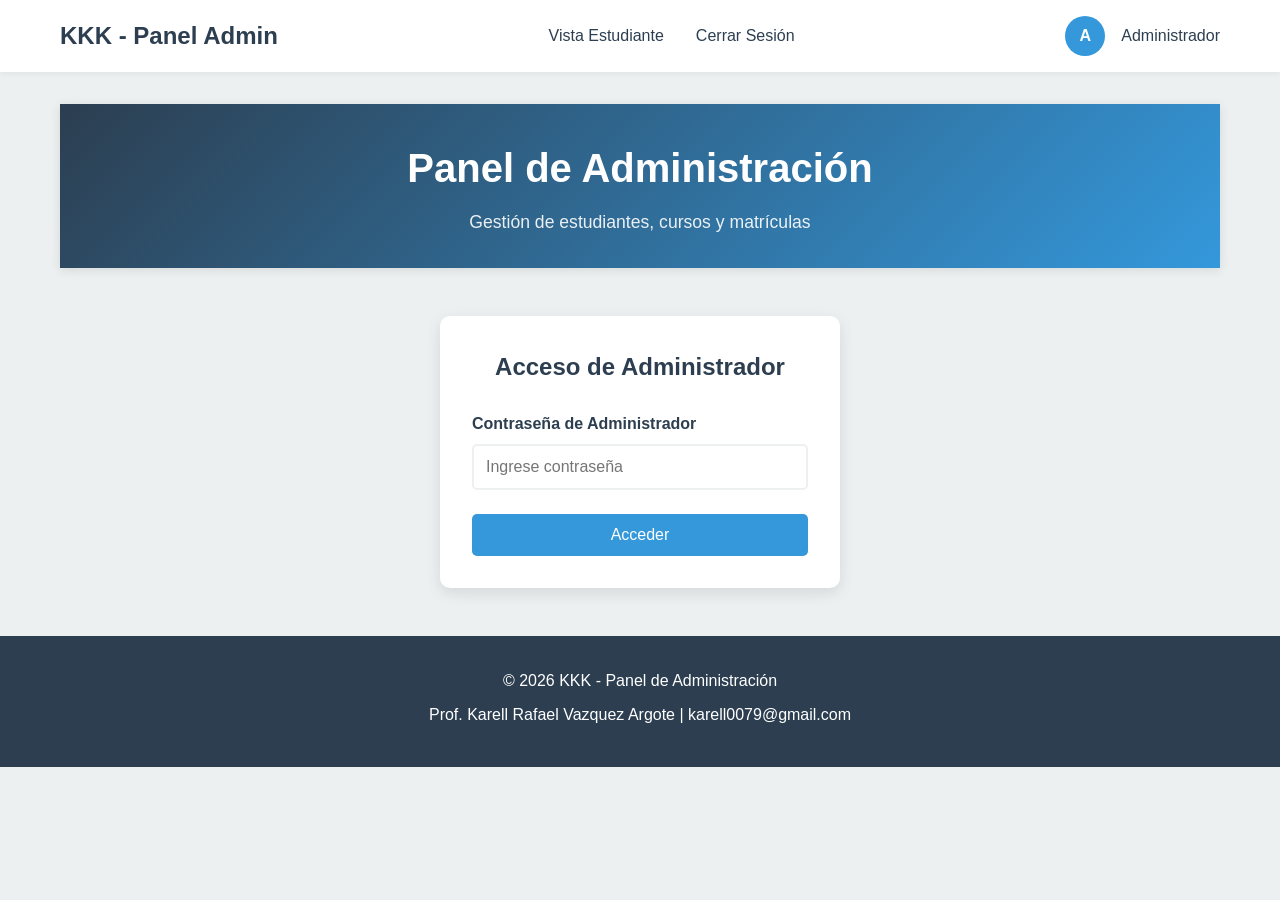
==== admin.html @ 74826947 "Publicación completa: Sistema APS con integración Google Sheets - Cursos, Dashboard, Admin y Servici" ====
<!DOCTYPE html>
<html lang="es">
<head>
    <meta charset="UTF-8">
    <meta name="viewport" content="width=device-width, initial-scale=1.0">
    <title>Panel de Administración - KKK</title>
    <link rel="stylesheet" href="../assets/css/styles.css">
</head>
<body>
    <!-- Navigation -->
    <nav class="navbar">
        <div class="container navbar-content">
            <div class="logo">
                <h2>KKK - Panel Admin</h2>
            </div>
            <ul class="nav-links">
                <li><a href="../dashboard.html">Vista Estudiante</a></li>
                <li><a href="#" id="logout-btn">Cerrar Sesión</a></li>
            </ul>
            <div class="user-info">
                <div class="user-avatar">A</div>
                <span>Administrador</span>
            </div>
        </div>
    </nav>

    <main class="container">
        <header>
            <h1>Panel de Administración</h1>
            <p>Gestión de estudiantes, cursos y matrículas</p>
        </header>

        <!-- Admin Authentication -->
        <div id="admin-login" class="login-container">
            <h2>Acceso de Administrador</h2>
            <div id="alert-admin-login" class="alert"></div>
            <form id="admin-login-form">
                <div class="form-group">
                    <label for="admin-password">Contraseña de Administrador</label>
                    <input type="password" id="admin-password" required placeholder="Ingrese contraseña">
                </div>
                <button type="submit" class="btn btn-full">Acceder</button>
            </form>
        </div>

        <!-- Admin Dashboard (hidden by default) -->
        <div id="admin-dashboard" style="display: none;">
            <!-- Statistics Cards -->
            <div class="dashboard-grid" style="grid-template-columns: repeat(auto-fit, minmax(200px, 1fr)); margin-bottom: 2rem;">
                <div class="service-card" style="text-align: center; border-left: 4px solid #3498db;">
                    <span style="font-size: 2rem;">👥</span>
                    <h3 id="total-students">0</h3>
                    <p>Total Estudiantes</p>
                </div>
                <div class="service-card" style="text-align: center; border-left: 4px solid #27ae60;">
                    <span style="font-size: 2rem;">📚</span>
                    <h3 id="total-courses">8</h3>
                    <p>Cursos Disponibles</p>
                </div>
                <div class="service-card" style="text-align: center; border-left: 4px solid #f39c12;">
                    <span style="font-size: 2rem;">✅</span>
                    <h3 id="total-enrollments">0</h3>
                    <p>Matrículas Activas</p>
                </div>
                <div class="service-card" style="text-align: center; border-left: 4px solid #e74c3c;">
                    <span style="font-size: 2rem;">📊</span>
                    <h3 id="avg-progress">0%</h3>
                    <p>Progreso Promedio</p>
                </div>
            </div>

            <!-- Student Management -->
            <div class="admin-panel">
                <h2>Gestión de Estudiantes y Matrículas</h2>
                
                <!-- Add New Student -->
                <div style="margin-bottom: 2rem; padding: 1.5rem; background: #ecf0f1; border-radius: 10px;">
                    <h3 style="margin-bottom: 1rem;">Agregar Nuevo Estudiante</h3>
                    <form id="add-student-form" style="display: grid; grid-template-columns: repeat(auto-fit, minmax(200px, 1fr)); gap: 1rem;">
                        <div class="form-group">
                            <label for="new-student-name">Nombre Completo</label>
                            <input type="text" id="new-student-name" required placeholder="Nombre del estudiante">
                        </div>
                        <div class="form-group">
                            <label for="new-student-email">Correo Electrónico</label>
                            <input type="email" id="new-student-email" required placeholder="email@ejemplo.com">
                        </div>
                        <div class="form-group">
                            <label for="new-student-code">Código de Estudiante</label>
                            <input type="text" id="new-student-code" required placeholder="Ej: EST-001">
                        </div>
                        <div class="form-group" style="display: flex; align-items: flex-end;">
                            <button type="submit" class="btn" style="width: 100%;">Agregar Estudiante</button>
                        </div>
                    </form>
                </div>

                <!-- Students Table -->
                <div style="overflow-x: auto;">
                    <table class="student-table">
                        <thead>
                            <tr>
                                <th>Código</th>
                                <th>Nombre</th>
                                <th>Email</th>
                                <th>Estado</th>
                                <th>Cursos Matriculados</th>
                                <th>Acciones</th>
                            </tr>
                        </thead>
                        <tbody id="students-table-body">
                            <!-- Data will be loaded dynamically -->
                        </tbody>
                    </table>
                </div>
            </div>

            <!-- Course Enrollment Management -->
            <div class="admin-panel">
                <h2>Gestión de Matrículas por Curso</h2>
                
                <div style="margin-bottom: 1rem;">
                    <label for="course-filter"><strong>Filtrar por curso:</strong></label>
                    <select id="course-filter" style="padding: 0.5rem; margin-left: 0.5rem; border-radius: 5px; border: 1px solid #ccc;">
                        <option value="all">Todos los cursos</option>
                        <option value="APS-101">APS-101 - Estadística Descriptiva</option>
                        <option value="EPS-201">EPS-201 - Estadística en Salud</option>
                        <option value="MET-301">MET-301 - Metodología de la Investigación</option>
                        <option value="EPI-401">EPI-401 - Epidemiología</option>
                        <option value="SIS-501">SIS-501 - Sistemas de Salud</option>
                        <option value="CUAL-601">CUAL-601 - Investigación Cualitativa</option>
                        <option value="ETI-701">ETI-701 - Ética en Investigación</option>
                        <option value="ART-801">ART-801 - Redacción de Artículos Científicos</option>
                    </select>
                </div>

                <div id="enrollment-grid" class="dashboard-grid">
                    <!-- Enrollment cards will be loaded here -->
                </div>
            </div>

            <!-- Reports Section -->
            <div class="admin-panel">
                <h2>Informes y Reportes</h2>
                
                <div style="display: grid; grid-template-columns: repeat(auto-fit, minmax(250px, 1fr)); gap: 1rem;">
                    <div class="service-card">
                        <h3>📋 Informe por Curso</h3>
                        <p>Obtén estadísticas detalladas de un curso específico</p>
                        <button class="btn btn-full" onclick="generarInformeCurso()">Generar Informe</button>
                    </div>
                    
                    <div class="service-card">
                        <h3>👤 Informe por Estudiante</h3>
                        <p>Visualiza el progreso individual de cualquier estudiante</p>
                        <button class="btn btn-full" onclick="generarInformeEstudiante()">Ver Progreso</button>
                    </div>
                    
                    <div class="service-card">
                        <h3>📊 Exportar Datos</h3>
                        <p>Descarga todos los datos en formato CSV o Excel</p>
                        <button class="btn btn-full" onclick="exportarDatos()">Exportar CSV</button>
                    </div>
                </div>
            </div>
        </div>
    </main>

    <footer>
        <div class="container">
            <p>&copy; 2026 KKK - Panel de Administración</p>
            <p>Prof. Karell Rafael Vazquez Argote | karell0079@gmail.com</p>
        </div>
    </footer>

    <script>
        // Configuración
        const ADMIN_PASSWORD = 'admin123'; // Cambiar en producción
        const GAS_CONFIG = {
            SCRIPT_URL: 'https://script.google.com/macros/s/AKfycbxkyiYtHqxxmsEDWStNy8UIP2bMR4KVGWXOBm5V7KfBnIvJMgx6LNmvDpx0Ai4Ek_CX/exec',
            SHEET_ID: '15OY4xZ9L8447vsUkeT3NwIdqw2_vmaGbFJQtUdIf4gU'
        };

        // Lista de cursos
        const COURSES = [
            { id: 'APS-101', title: 'Estadística Descriptiva' },
            { id: 'EPS-201', title: 'Estadística en Salud' },
            { id: 'MET-301', title: 'Metodología de la Investigación' },
            { id: 'EPI-401', title: 'Epidemiología' },
            { id: 'SIS-501', title: 'Sistemas de Salud' },
            { id: 'CUAL-601', title: 'Investigación Cualitativa' },
            { id: 'ETI-701', title: 'Ética en Investigación' },
            { id: 'ART-801', title: 'Redacción de Artículos Científicos' }
        ];

        // Login de administrador
        document.getElementById('admin-login-form').addEventListener('submit', function(e) {
            e.preventDefault();
            const password = document.getElementById('admin-password').value;
            
            if (password === ADMIN_PASSWORD) {
                localStorage.setItem('isAdmin', 'true');
                showAdminDashboard();
            } else {
                showAlert('alert-admin-login', 'error', 'Contraseña incorrecta');
            }
        });

        // Mostrar dashboard de admin
        function showAdminDashboard() {
            document.getElementById('admin-login').style.display = 'none';
            document.getElementById('admin-dashboard').style.display = 'block';
            loadAdminData();
        }

        // Cargar datos de administración
        async function loadAdminData() {
            try {
                // En una implementación real, esto cargaría datos desde Google Sheets
                // Por ahora, usamos datos de ejemplo
                
                // Cargar estudiantes
                const students = await loadStudents();
                renderStudentsTable(students);
                
                // Actualizar estadísticas
                updateStatistics(students);
                
                // Cargar matrículas
                loadEnrollments(students);
            } catch (error) {
                console.error('Error loading admin data:', error);
            }
        }

        // Cargar estudiantes (simulado)
        async function loadStudents() {
            // En producción: fetch desde Google Apps Script
            return [
                { code: 'EST-001', name: 'Juan Pérez', email: 'juan@email.com', status: 'active', courses: ['APS-101', 'MET-301'] },
                { code: 'EST-002', name: 'María García', email: 'maria@email.com', status: 'active', courses: ['APS-101'] },
                { code: 'EST-003', name: 'Carlos López', email: 'carlos@email.com', status: 'inactive', courses: [] },
                { code: 'EST-004', name: 'Ana Martínez', email: 'ana@email.com', status: 'active', courses: ['EPS-201', 'EPI-401', 'MET-301'] },
                { code: 'EST-005', name: 'Luis Rodríguez', email: 'luis@email.com', status: 'active', courses: ['APS-101', 'EPS-201'] }
            ];
        }

        // Renderizar tabla de estudiantes
        function renderStudentsTable(students) {
            const tbody = document.getElementById('students-table-body');
            tbody.innerHTML = '';
            
            students.forEach(student => {
                const tr = document.createElement('tr');
                tr.innerHTML = `
                    <td><strong>${student.code}</strong></td>
                    <td>${student.name}</td>
                    <td>${student.email}</td>
                    <td>
                        <label class="toggle-switch">
                            <input type="checkbox" ${student.status === 'active' ? 'checked' : ''} onchange="toggleStudentStatus('${student.code}', this.checked)">
                            <span class="slider"></span>
                        </label>
                    </td>
                    <td>${student.courses.length} cursos</td>
                    <td>
                        <button class="btn" style="padding: 0.5rem 1rem; font-size: 0.8rem;" onclick="manageEnrollments('${student.code}', '${student.name}')">Gestionar Cursos</button>
                    </td>
                `;
                tbody.appendChild(tr);
            });
        }

        // Actualizar estadísticas
        function updateStatistics(students) {
            const totalStudents = students.length;
            const activeStudents = students.filter(s => s.status === 'active').length;
            const totalEnrollments = students.reduce((sum, s) => sum + s.courses.length, 0);
            const avgProgress = Math.round((totalEnrollments / (totalStudents * COURSES.length)) * 100) || 0;
            
            document.getElementById('total-students').textContent = totalStudents;
            document.getElementById('total-enrollments').textContent = totalEnrollments;
            document.getElementById('avg-progress').textContent = `${avgProgress}%`;
        }

        // Cargar matrículas
        function loadEnrollments(students) {
            const grid = document.getElementById('enrollment-grid');
            grid.innerHTML = '';
            
            COURSES.forEach(course => {
                const enrolledCount = students.filter(s => s.courses.includes(course.id)).length;
                
                const card = document.createElement('div');
                card.className = 'service-card';
                card.innerHTML = `
                    <h3>${course.title}</h3>
                    <p style="font-size: 2rem; font-weight: bold; color: #3498db; margin: 1rem 0;">${enrolledCount}</p>
                    <p>estudiantes matriculados</p>
                    <button class="btn btn-full" style="margin-top: 1rem;" onclick="verDetalleCurso('${course.id}')">Ver Detalle</button>
                `;
                grid.appendChild(card);
            });
        }

        // Toggle estado de estudiante
        function toggleStudentStatus(code, isActive) {
            console.log(`Toggle status for ${code}: ${isActive}`);
            // En producción: actualizar en Google Sheets
            alert(`Estado de ${code} actualizado a: ${isActive ? 'Activo' : 'Inactivo'}`);
        }

        // Gestionar matrículas
        function manageEnrollments(code, name) {
            alert(`Gestionar cursos para: ${name} (${code})\n\nEn una implementación completa, aquí se mostraría una interfaz para activar/desactivar cursos individuales.`);
        }

        // Ver detalle de curso
        function verDetalleCurso(courseId) {
            alert(`Mostrando detalle del curso: ${courseId}\n\nAquí se mostraría la lista de estudiantes matriculados y su progreso individual.`);
        }

        // Generar informe por curso
        function generarInformeCurso() {
            const courseFilter = document.getElementById('course-filter').value;
            alert(`Generando informe para: ${courseFilter === 'all' ? 'todos los cursos' : courseFilter}`);
        }

        // Generar informe por estudiante
        function generarInformeEstudiante() {
            const studentCode = prompt('Ingrese el código del estudiante:');
            if (studentCode) {
                alert(`Mostrando informe de progreso para: ${studentCode}`);
            }
        }

        // Exportar datos
        function exportarDatos() {
            alert('Exportando datos a CSV...\n\nEn una implementación completa, esto descargaría un archivo con todos los datos de estudiantes y matrículas.');
        }

        // Mostrar alertas
        function showAlert(elementId, type, message) {
            const alertBox = document.getElementById(elementId);
            alertBox.className = `alert alert-${type}`;
            alertBox.textContent = message;
            alertBox.style.display = 'block';
            
            setTimeout(() => {
                alertBox.style.display = 'none';
            }, 5000);
        }

        // Cerrar sesión
        document.getElementById('logout-btn').addEventListener('click', function(e) {
            e.preventDefault();
            localStorage.removeItem('isAdmin');
            window.location.href = '../index.html';
        });

        // Filtro de cursos
        document.getElementById('course-filter').addEventListener('change', function() {
            loadAdminData();
        });

        // Inicializar
        window.addEventListener('DOMContentLoaded', function() {
            if (localStorage.getItem('isAdmin') === 'true') {
                showAdminDashboard();
            }
        });
    </script>
</body>
</html>
---- assets/css/styles.css ----
/* Estilos generales */
:root {
    --primary-color: #2c3e50;
    --secondary-color: #3498db;
    --accent-color: #e74c3c;
    --success-color: #27ae60;
    --warning-color: #f39c12;
    --light-bg: #ecf0f1;
    --dark-text: #2c3e50;
    --light-text: #ffffff;
    --disabled-color: #95a5a6;
}

* {
    margin: 0;
    padding: 0;
    box-sizing: border-box;
}

body {
    font-family: 'Segoe UI', Tahoma, Geneva, Verdana, sans-serif;
    line-height: 1.6;
    color: var(--dark-text);
    background-color: var(--light-bg);
}

.container {
    max-width: 1200px;
    margin: 0 auto;
    padding: 0 20px;
}

/* Header */
header {
    background: linear-gradient(135deg, var(--primary-color), var(--secondary-color));
    color: var(--light-text);
    padding: 2rem 0;
    text-align: center;
    box-shadow: 0 2px 10px rgba(0,0,0,0.1);
}

header h1 {
    font-size: 2.5rem;
    margin-bottom: 0.5rem;
}

header p {
    font-size: 1.1rem;
    opacity: 0.9;
}

/* Login Form */
.login-container {
    max-width: 400px;
    margin: 3rem auto;
    padding: 2rem;
    background: white;
    border-radius: 10px;
    box-shadow: 0 5px 15px rgba(0,0,0,0.1);
}

.login-container h2 {
    text-align: center;
    margin-bottom: 1.5rem;
    color: var(--primary-color);
}

.form-group {
    margin-bottom: 1.5rem;
}

.form-group label {
    display: block;
    margin-bottom: 0.5rem;
    font-weight: 600;
    color: var(--dark-text);
}

.form-group input {
    width: 100%;
    padding: 0.75rem;
    border: 2px solid var(--light-bg);
    border-radius: 5px;
    font-size: 1rem;
    transition: border-color 0.3s;
}

.form-group input:focus {
    outline: none;
    border-color: var(--secondary-color);
}

.btn {
    display: inline-block;
    padding: 0.75rem 2rem;
    background: var(--secondary-color);
    color: var(--light-text);
    border: none;
    border-radius: 5px;
    cursor: pointer;
    font-size: 1rem;
    transition: background 0.3s, transform 0.2s;
    text-decoration: none;
    text-align: center;
}

.btn:hover {
    background: #2980b9;
    transform: translateY(-2px);
}

.btn:disabled {
    background: var(--disabled-color);
    cursor: not-allowed;
    transform: none;
}

.btn-full {
    width: 100%;
}

/* Dashboard Grid */
.dashboard-grid {
    display: grid;
    grid-template-columns: repeat(auto-fill, minmax(280px, 1fr));
    gap: 2rem;
    padding: 2rem 0;
}

.course-card {
    background: white;
    border-radius: 10px;
    padding: 2rem;
    text-align: center;
    box-shadow: 0 3px 10px rgba(0,0,0,0.1);
    transition: transform 0.3s, box-shadow 0.3s;
    cursor: pointer;
    position: relative;
    overflow: hidden;
}

.course-card:hover {
    transform: translateY(-5px);
    box-shadow: 0 10px 20px rgba(0,0,0,0.15);
}

.course-card.active {
    border: 3px solid var(--success-color);
}

.course-card.locked {
    opacity: 0.6;
    filter: grayscale(80%);
    cursor: not-allowed;
    border: 3px solid var(--disabled-color);
}

.course-card.locked:hover {
    transform: none;
}

.course-icon {
    font-size: 3rem;
    margin-bottom: 1rem;
    display: block;
}

.course-card h3 {
    color: var(--primary-color);
    margin-bottom: 0.5rem;
    font-size: 1.3rem;
}

.course-card p {
    color: #7f8c8d;
    font-size: 0.9rem;
    margin-bottom: 1rem;
}

.course-status {
    display: inline-block;
    padding: 0.25rem 0.75rem;
    border-radius: 20px;
    font-size: 0.8rem;
    font-weight: 600;
}

.status-active {
    background: #d5f5e3;
    color: var(--success-color);
}

.status-locked {
    background: #fadbd8;
    color: var(--accent-color);
}

/* Course Page */
.course-header {
    background: white;
    padding: 2rem;
    border-radius: 10px;
    margin-bottom: 2rem;
    box-shadow: 0 3px 10px rgba(0,0,0,0.1);
}

.course-header h1 {
    color: var(--primary-color);
    margin-bottom: 0.5rem;
}

.course-progress {
    margin-top: 1rem;
}

.progress-bar {
    width: 100%;
    height: 10px;
    background: var(--light-bg);
    border-radius: 5px;
    overflow: hidden;
    margin-top: 0.5rem;
}

.progress-fill {
    height: 100%;
    background: var(--success-color);
    transition: width 0.3s;
}

/* Modules List */
.modules-list {
    list-style: none;
}

.module-item {
    background: white;
    padding: 1.5rem;
    margin-bottom: 1rem;
    border-radius: 10px;
    box-shadow: 0 2px 5px rgba(0,0,0,0.05);
    cursor: pointer;
    transition: all 0.3s;
    border-left: 4px solid transparent;
}

.module-item:hover {
    border-left-color: var(--secondary-color);
    transform: translateX(5px);
}

.module-item.completed {
    border-left-color: var(--success-color);
    background: #d5f5e3;
}

.module-item h3 {
    color: var(--primary-color);
    margin-bottom: 0.5rem;
}

.module-item p {
    color: #7f8c8d;
    font-size: 0.9rem;
}

/* Admin Panel */
.admin-panel {
    background: white;
    padding: 2rem;
    border-radius: 10px;
    box-shadow: 0 3px 10px rgba(0,0,0,0.1);
    margin-bottom: 2rem;
}

.admin-panel h2 {
    color: var(--primary-color);
    margin-bottom: 1.5rem;
    padding-bottom: 0.5rem;
    border-bottom: 3px solid var(--secondary-color);
}

.student-table {
    width: 100%;
    border-collapse: collapse;
    margin-top: 1rem;
}

.student-table th,
.student-table td {
    padding: 1rem;
    text-align: left;
    border-bottom: 1px solid var(--light-bg);
}

.student-table th {
    background: var(--primary-color);
    color: var(--light-text);
    font-weight: 600;
}

.student-table tr:hover {
    background: #f8f9fa;
}

.toggle-switch {
    position: relative;
    display: inline-block;
    width: 60px;
    height: 34px;
}

.toggle-switch input {
    opacity: 0;
    width: 0;
    height: 0;
}

.slider {
    position: absolute;
    cursor: pointer;
    top: 0;
    left: 0;
    right: 0;
    bottom: 0;
    background-color: #ccc;
    transition: .4s;
    border-radius: 34px;
}

.slider:before {
    position: absolute;
    content: "";
    height: 26px;
    width: 26px;
    left: 4px;
    bottom: 4px;
    background-color: white;
    transition: .4s;
    border-radius: 50%;
}

input:checked + .slider {
    background-color: var(--success-color);
}

input:checked + .slider:before {
    transform: translateX(26px);
}

/* Navigation */
.navbar {
    background: white;
    padding: 1rem 0;
    box-shadow: 0 2px 5px rgba(0,0,0,0.05);
    margin-bottom: 2rem;
}

.navbar-content {
    display: flex;
    justify-content: space-between;
    align-items: center;
}

.nav-links {
    list-style: none;
    display: flex;
    gap: 2rem;
}

.nav-links a {
    color: var(--dark-text);
    text-decoration: none;
    font-weight: 500;
    transition: color 0.3s;
}

.nav-links a:hover {
    color: var(--secondary-color);
}

.user-info {
    display: flex;
    align-items: center;
    gap: 1rem;
}

.user-avatar {
    width: 40px;
    height: 40px;
    border-radius: 50%;
    background: var(--secondary-color);
    color: white;
    display: flex;
    align-items: center;
    justify-content: center;
    font-weight: bold;
}

/* Modal */
.modal {
    display: none;
    position: fixed;
    z-index: 1000;
    left: 0;
    top: 0;
    width: 100%;
    height: 100%;
    background-color: rgba(0,0,0,0.5);
}

.modal-content {
    background-color: white;
    margin: 15% auto;
    padding: 2rem;
    border-radius: 10px;
    max-width: 500px;
    position: relative;
}

.close-modal {
    position: absolute;
    right: 1rem;
    top: 1rem;
    font-size: 1.5rem;
    cursor: pointer;
    color: #aaa;
}

.close-modal:hover {
    color: var(--dark-text);
}

/* Footer */
footer {
    background: var(--primary-color);
    color: var(--light-text);
    padding: 2rem 0;
    margin-top: 3rem;
    text-align: center;
}

footer p {
    margin-bottom: 0.5rem;
}

footer a {
    color: var(--secondary-color);
    text-decoration: none;
}

footer a:hover {
    text-decoration: underline;
}

/* Responsive */
@media (max-width: 768px) {
    .dashboard-grid {
        grid-template-columns: 1fr;
    }
    
    .nav-links {
        flex-direction: column;
        gap: 1rem;
    }
    
    .student-table {
        font-size: 0.9rem;
    }
    
    .student-table th,
    .student-table td {
        padding: 0.5rem;
    }
}

/* Alert messages */
.alert {
    padding: 1rem;
    border-radius: 5px;
    margin-bottom: 1rem;
    display: none;
}

.alert-success {
    background: #d5f5e3;
    color: var(--success-color);
    border: 1px solid var(--success-color);
}

.alert-error {
    background: #fadbd8;
    color: var(--accent-color);
    border: 1px solid var(--accent-color);
}

.alert-warning {
    background: #fdebd0;
    color: var(--warning-color);
    border: 1px solid var(--warning-color);
}

/* Loading spinner */
.spinner {
    border: 4px solid var(--light-bg);
    border-top: 4px solid var(--secondary-color);
    border-radius: 50%;
    width: 40px;
    height: 40px;
    animation: spin 1s linear infinite;
    margin: 2rem auto;
}

@keyframes spin {
    0% { transform: rotate(0deg); }
    100% { transform: rotate(360deg); }
}

/* Service cards */
.service-card {
    background: white;
    padding: 2rem;
    border-radius: 10px;
    box-shadow: 0 3px 10px rgba(0,0,0,0.1);
    margin-bottom: 1.5rem;
    border-left: 4px solid var(--secondary-color);
}

.service-card h3 {
    color: var(--primary-color);
    margin-bottom: 1rem;
}

.service-card ul {
    list-style-position: inside;
    color: #7f8c8d;
}
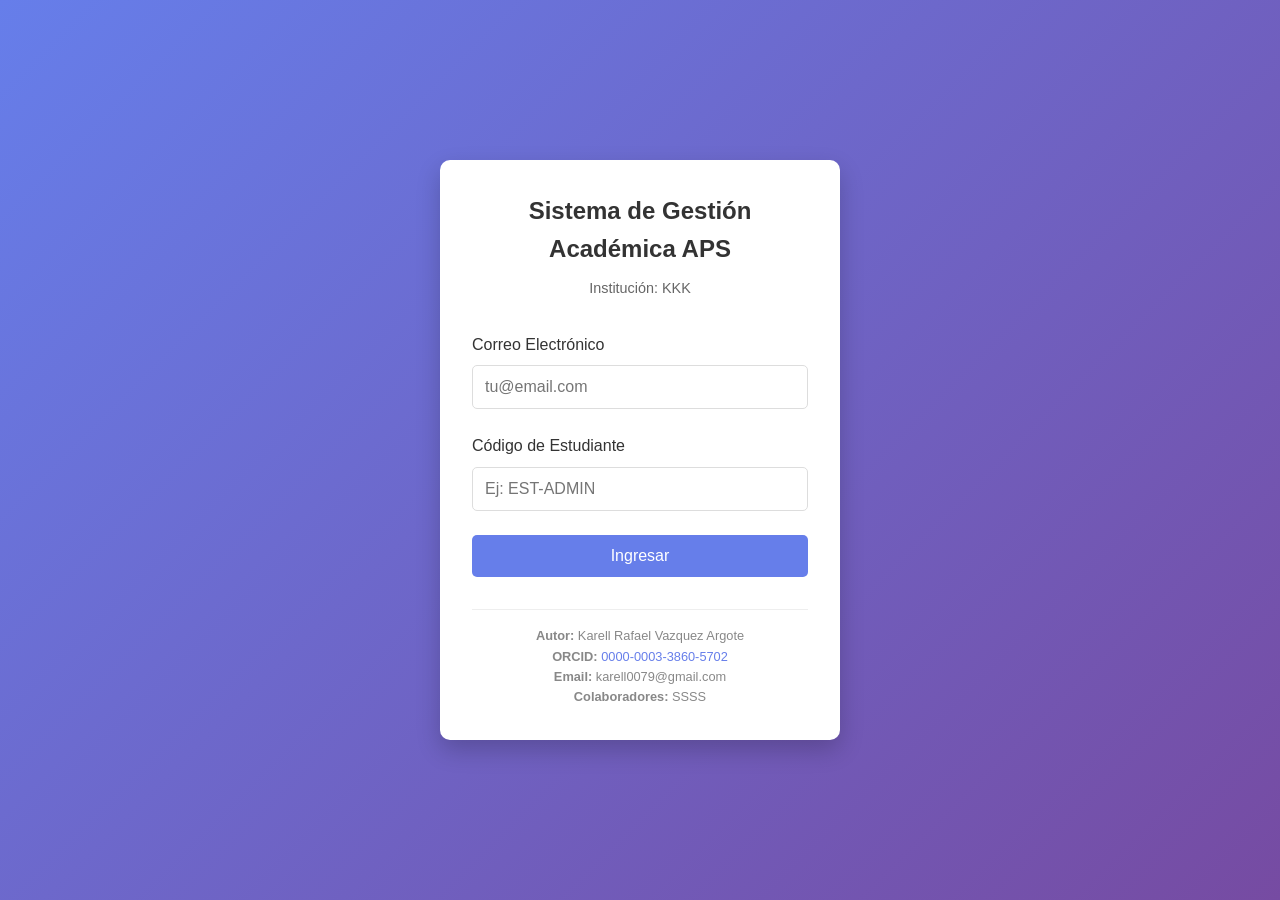
==== commit 917bbb62: "Update admin.html" ====
--- a/admin.html
+++ b/admin.html
@@ -3,372 +3,113 @@
 <head>
     <meta charset="UTF-8">
     <meta name="viewport" content="width=device-width, initial-scale=1.0">
-    <title>Panel de Administración - KKK</title>
-    <link rel="stylesheet" href="../assets/css/styles.css">
+    <title>Admin Panel - APS</title>
+    <style>
+        body { font-family: 'Segoe UI', sans-serif; background: #fff; margin: 0; padding: 2rem; }
+        .header { display: flex; justify-content: space-between; margin-bottom: 2rem; border-bottom: 2px solid #667eea; padding-bottom: 1rem; }
+        table { width: 100%; border-collapse: collapse; margin-top: 1rem; }
+        th, td { border: 1px solid #ddd; padding: 8px; text-align: left; }
+        th { background-color: #667eea; color: white; }
+        tr:nth-child(even) { background-color: #f2f2f2; }
+        .btn { padding: 5px 10px; cursor: pointer; border: none; border-radius: 3px; color: white; }
+        .btn-grant { background-color: #4caf50; }
+        .btn-revoke { background-color: #f44336; }
+        .loading { text-align: center; font-style: italic; color: #666; }
+    </style>
 </head>
 <body>
-    <!-- Navigation -->
-    <nav class="navbar">
-        <div class="container navbar-content">
-            <div class="logo">
-                <h2>KKK - Panel Admin</h2>
-            </div>
-            <ul class="nav-links">
-                <li><a href="../dashboard.html">Vista Estudiante</a></li>
-                <li><a href="#" id="logout-btn">Cerrar Sesión</a></li>
-            </ul>
-            <div class="user-info">
-                <div class="user-avatar">A</div>
-                <span>Administrador</span>
-            </div>
-        </div>
-    </nav>
+    <div class="header">
+        <h1>Panel de Administración - KKK</h1>
+        <button onclick="logout()" style="background:#666; color:white; border:none; padding:10px; cursor:pointer;">Cerrar Sesión</button>
+    </div>
 
-    <main class="container">
-        <header>
-            <h1>Panel de Administración</h1>
-            <p>Gestión de estudiantes, cursos y matrículas</p>
-        </header>
-
-        <!-- Admin Authentication -->
-        <div id="admin-login" class="login-container">
-            <h2>Acceso de Administrador</h2>
-            <div id="alert-admin-login" class="alert"></div>
-            <form id="admin-login-form">
-                <div class="form-group">
-                    <label for="admin-password">Contraseña de Administrador</label>
-                    <input type="password" id="admin-password" required placeholder="Ingrese contraseña">
-                </div>
-                <button type="submit" class="btn btn-full">Acceder</button>
-            </form>
-        </div>
-
-        <!-- Admin Dashboard (hidden by default) -->
-        <div id="admin-dashboard" style="display: none;">
-            <!-- Statistics Cards -->
-            <div class="dashboard-grid" style="grid-template-columns: repeat(auto-fit, minmax(200px, 1fr)); margin-bottom: 2rem;">
-                <div class="service-card" style="text-align: center; border-left: 4px solid #3498db;">
-                    <span style="font-size: 2rem;">👥</span>
-                    <h3 id="total-students">0</h3>
-                    <p>Total Estudiantes</p>
-                </div>
-                <div class="service-card" style="text-align: center; border-left: 4px solid #27ae60;">
-                    <span style="font-size: 2rem;">📚</span>
-                    <h3 id="total-courses">8</h3>
-                    <p>Cursos Disponibles</p>
-                </div>
-                <div class="service-card" style="text-align: center; border-left: 4px solid #f39c12;">
-                    <span style="font-size: 2rem;">✅</span>
-                    <h3 id="total-enrollments">0</h3>
-                    <p>Matrículas Activas</p>
-                </div>
-                <div class="service-card" style="text-align: center; border-left: 4px solid #e74c3c;">
-                    <span style="font-size: 2rem;">📊</span>
-                    <h3 id="avg-progress">0%</h3>
-                    <p>Progreso Promedio</p>
-                </div>
-            </div>
-
-            <!-- Student Management -->
-            <div class="admin-panel">
-                <h2>Gestión de Estudiantes y Matrículas</h2>
-                
-                <!-- Add New Student -->
-                <div style="margin-bottom: 2rem; padding: 1.5rem; background: #ecf0f1; border-radius: 10px;">
-                    <h3 style="margin-bottom: 1rem;">Agregar Nuevo Estudiante</h3>
-                    <form id="add-student-form" style="display: grid; grid-template-columns: repeat(auto-fit, minmax(200px, 1fr)); gap: 1rem;">
-                        <div class="form-group">
-                            <label for="new-student-name">Nombre Completo</label>
-                            <input type="text" id="new-student-name" required placeholder="Nombre del estudiante">
-                        </div>
-                        <div class="form-group">
-                            <label for="new-student-email">Correo Electrónico</label>
-                            <input type="email" id="new-student-email" required placeholder="email@ejemplo.com">
-                        </div>
-                        <div class="form-group">
-                            <label for="new-student-code">Código de Estudiante</label>
-                            <input type="text" id="new-student-code" required placeholder="Ej: EST-001">
-                        </div>
-                        <div class="form-group" style="display: flex; align-items: flex-end;">
-                            <button type="submit" class="btn" style="width: 100%;">Agregar Estudiante</button>
-                        </div>
-                    </form>
-                </div>
-
-                <!-- Students Table -->
-                <div style="overflow-x: auto;">
-                    <table class="student-table">
-                        <thead>
-                            <tr>
-                                <th>Código</th>
-                                <th>Nombre</th>
-                                <th>Email</th>
-                                <th>Estado</th>
-                                <th>Cursos Matriculados</th>
-                                <th>Acciones</th>
-                            </tr>
-                        </thead>
-                        <tbody id="students-table-body">
-                            <!-- Data will be loaded dynamically -->
-                        </tbody>
-                    </table>
-                </div>
-            </div>
-
-            <!-- Course Enrollment Management -->
-            <div class="admin-panel">
-                <h2>Gestión de Matrículas por Curso</h2>
-                
-                <div style="margin-bottom: 1rem;">
-                    <label for="course-filter"><strong>Filtrar por curso:</strong></label>
-                    <select id="course-filter" style="padding: 0.5rem; margin-left: 0.5rem; border-radius: 5px; border: 1px solid #ccc;">
-                        <option value="all">Todos los cursos</option>
-                        <option value="APS-101">APS-101 - Estadística Descriptiva</option>
-                        <option value="EPS-201">EPS-201 - Estadística en Salud</option>
-                        <option value="MET-301">MET-301 - Metodología de la Investigación</option>
-                        <option value="EPI-401">EPI-401 - Epidemiología</option>
-                        <option value="SIS-501">SIS-501 - Sistemas de Salud</option>
-                        <option value="CUAL-601">CUAL-601 - Investigación Cualitativa</option>
-                        <option value="ETI-701">ETI-701 - Ética en Investigación</option>
-                        <option value="ART-801">ART-801 - Redacción de Artículos Científicos</option>
-                    </select>
-                </div>
-
-                <div id="enrollment-grid" class="dashboard-grid">
-                    <!-- Enrollment cards will be loaded here -->
-                </div>
-            </div>
-
-            <!-- Reports Section -->
-            <div class="admin-panel">
-                <h2>Informes y Reportes</h2>
-                
-                <div style="display: grid; grid-template-columns: repeat(auto-fit, minmax(250px, 1fr)); gap: 1rem;">
-                    <div class="service-card">
-                        <h3>📋 Informe por Curso</h3>
-                        <p>Obtén estadísticas detalladas de un curso específico</p>
-                        <button class="btn btn-full" onclick="generarInformeCurso()">Generar Informe</button>
-                    </div>
-                    
-                    <div class="service-card">
-                        <h3>👤 Informe por Estudiante</h3>
-                        <p>Visualiza el progreso individual de cualquier estudiante</p>
-                        <button class="btn btn-full" onclick="generarInformeEstudiante()">Ver Progreso</button>
-                    </div>
-                    
-                    <div class="service-card">
-                        <h3>📊 Exportar Datos</h3>
-                        <p>Descarga todos los datos en formato CSV o Excel</p>
-                        <button class="btn btn-full" onclick="exportarDatos()">Exportar CSV</button>
-                    </div>
-                </div>
-            </div>
-        </div>
-    </main>
-
-    <footer>
-        <div class="container">
-            <p>&copy; 2026 KKK - Panel de Administración</p>
-            <p>Prof. Karell Rafael Vazquez Argote | karell0079@gmail.com</p>
-        </div>
-    </footer>
+    <h2>Gestión de Matrículas</h2>
+    <div id="loading" class="loading">Cargando datos de estudiantes...</div>
+    
+    <table id="adminTable" style="display:none;">
+        <thead>
+            <tr>
+                <th>Estudiante</th>
+                <th>Email</th>
+                <th>Código</th>
+                <th>Curso</th>
+                <th>Estado</th>
+                <th>Acción</th>
+            </tr>
+        </thead>
+        <tbody id="tableBody"></tbody>
+    </table>
 
     <script>
-        // Configuración
-        const ADMIN_PASSWORD = 'admin123'; // Cambiar en producción
         const GAS_CONFIG = {
             SCRIPT_URL: 'https://script.google.com/macros/s/AKfycbxkyiYtHqxxmsEDWStNy8UIP2bMR4KVGWXOBm5V7KfBnIvJMgx6LNmvDpx0Ai4Ek_CX/exec',
             SHEET_ID: '15OY4xZ9L8447vsUkeT3NwIdqw2_vmaGbFJQtUdIf4gU'
         };
 
-        // Lista de cursos
-        const COURSES = [
-            { id: 'APS-101', title: 'Estadística Descriptiva' },
-            { id: 'EPS-201', title: 'Estadística en Salud' },
-            { id: 'MET-301', title: 'Metodología de la Investigación' },
-            { id: 'EPI-401', title: 'Epidemiología' },
-            { id: 'SIS-501', title: 'Sistemas de Salud' },
-            { id: 'CUAL-601', title: 'Investigación Cualitativa' },
-            { id: 'ETI-701', title: 'Ética en Investigación' },
-            { id: 'ART-801', title: 'Redacción de Artículos Científicos' }
-        ];
-
-        // Login de administrador
-        document.getElementById('admin-login-form').addEventListener('submit', function(e) {
-            e.preventDefault();
-            const password = document.getElementById('admin-password').value;
-            
-            if (password === ADMIN_PASSWORD) {
-                localStorage.setItem('isAdmin', 'true');
-                showAdminDashboard();
-            } else {
-                showAlert('alert-admin-login', 'error', 'Contraseña incorrecta');
-            }
-        });
-
-        // Mostrar dashboard de admin
-        function showAdminDashboard() {
-            document.getElementById('admin-login').style.display = 'none';
-            document.getElementById('admin-dashboard').style.display = 'block';
-            loadAdminData();
+        if (localStorage.getItem('userCodigo') !== 'EST-ADMIN') {
+            alert('Acceso denegado');
+            window.location.href = 'index.html';
         }
 
-        // Cargar datos de administración
-        async function loadAdminData() {
+        async function loadData() {
             try {
-                // En una implementación real, esto cargaría datos desde Google Sheets
-                // Por ahora, usamos datos de ejemplo
+                const res = await fetch(`${GAS_CONFIG.SCRIPT_URL}?action=getAllEnrollments`);
+                const data = await res.json();
+                document.getElementById('loading').style.display = 'none';
+                document.getElementById('adminTable').style.display = 'table';
                 
-                // Cargar estudiantes
-                const students = await loadStudents();
-                renderStudentsTable(students);
-                
-                // Actualizar estadísticas
-                updateStatistics(students);
-                
-                // Cargar matrículas
-                loadEnrollments(students);
-            } catch (error) {
-                console.error('Error loading admin data:', error);
+                const tbody = document.getElementById('tableBody');
+                tbody.innerHTML = '';
+
+                if (data.status === 'success' && data.data.length > 0) {
+                    data.data.forEach(row => {
+                        const tr = document.createElement('tr');
+                        const isApproved = row.estado === 'Activo';
+                        tr.innerHTML = `
+                            <td>${row.nombre_estudiante || 'N/A'}</td>
+                            <td>${row.email}</td>
+                            <td>${row.codigo_estudiante}</td>
+                            <td>${row.curso_id}</td>
+                            <td style="color:${isApproved ? 'green' : 'red'}">${row.estado}</td>
+                            <td>
+                                <button class="btn ${isApproved ? 'btn-revoke' : 'btn-grant'}" 
+                                    onclick="toggleStatus('${row.email}', '${row.codigo_estudiante}', '${row.curso_id}', ${!isApproved})">
+                                    ${isApproved ? 'Desactivar' : 'Activar'}
+                                </button>
+                            </td>
+                        `;
+                        tbody.appendChild(tr);
+                    });
+                } else {
+                    tbody.innerHTML = '<tr><td colspan="6">No hay matrículas registradas</td></tr>';
+                }
+            } catch (e) {
+                document.getElementById('loading').textContent = 'Error cargando datos: ' + e.message;
             }
         }
 
-        // Cargar estudiantes (simulado)
-        async function loadStudents() {
-            // En producción: fetch desde Google Apps Script
-            return [
-                { code: 'EST-001', name: 'Juan Pérez', email: 'juan@email.com', status: 'active', courses: ['APS-101', 'MET-301'] },
-                { code: 'EST-002', name: 'María García', email: 'maria@email.com', status: 'active', courses: ['APS-101'] },
-                { code: 'EST-003', name: 'Carlos López', email: 'carlos@email.com', status: 'inactive', courses: [] },
-                { code: 'EST-004', name: 'Ana Martínez', email: 'ana@email.com', status: 'active', courses: ['EPS-201', 'EPI-401', 'MET-301'] },
-                { code: 'EST-005', name: 'Luis Rodríguez', email: 'luis@email.com', status: 'active', courses: ['APS-101', 'EPS-201'] }
-            ];
+        async function toggleStatus(email, codigo, curso, activate) {
+            if(!confirm(`¿${activate ? 'Activar' : 'Desactivar'} acceso a ${curso}?`)) return;
+            
+            const action = activate ? 'approveEnrollment' : 'revokeEnrollment';
+            try {
+                const res = await fetch(`${GAS_CONFIG.SCRIPT_URL}?action=${action}&email=${email}&codigo=${codigo}&curso=${curso}`);
+                const data = await res.json();
+                if(data.status === 'success') {
+                    alert('Operación exitosa');
+                    loadData();
+                } else {
+                    alert('Error: ' + data.message);
+                }
+            } catch(e) { alert('Error de conexión'); }
         }
 
-        // Renderizar tabla de estudiantes
-        function renderStudentsTable(students) {
-            const tbody = document.getElementById('students-table-body');
-            tbody.innerHTML = '';
-            
-            students.forEach(student => {
-                const tr = document.createElement('tr');
-                tr.innerHTML = `
-                    <td><strong>${student.code}</strong></td>
-                    <td>${student.name}</td>
-                    <td>${student.email}</td>
-                    <td>
-                        <label class="toggle-switch">
-                            <input type="checkbox" ${student.status === 'active' ? 'checked' : ''} onchange="toggleStudentStatus('${student.code}', this.checked)">
-                            <span class="slider"></span>
-                        </label>
-                    </td>
-                    <td>${student.courses.length} cursos</td>
-                    <td>
-                        <button class="btn" style="padding: 0.5rem 1rem; font-size: 0.8rem;" onclick="manageEnrollments('${student.code}', '${student.name}')">Gestionar Cursos</button>
-                    </td>
-                `;
-                tbody.appendChild(tr);
-            });
+        function logout() {
+            localStorage.clear();
+            window.location.href = 'index.html';
         }
 
-        // Actualizar estadísticas
-        function updateStatistics(students) {
-            const totalStudents = students.length;
-            const activeStudents = students.filter(s => s.status === 'active').length;
-            const totalEnrollments = students.reduce((sum, s) => sum + s.courses.length, 0);
-            const avgProgress = Math.round((totalEnrollments / (totalStudents * COURSES.length)) * 100) || 0;
-            
-            document.getElementById('total-students').textContent = totalStudents;
-            document.getElementById('total-enrollments').textContent = totalEnrollments;
-            document.getElementById('avg-progress').textContent = `${avgProgress}%`;
-        }
-
-        // Cargar matrículas
-        function loadEnrollments(students) {
-            const grid = document.getElementById('enrollment-grid');
-            grid.innerHTML = '';
-            
-            COURSES.forEach(course => {
-                const enrolledCount = students.filter(s => s.courses.includes(course.id)).length;
-                
-                const card = document.createElement('div');
-                card.className = 'service-card';
-                card.innerHTML = `
-                    <h3>${course.title}</h3>
-                    <p style="font-size: 2rem; font-weight: bold; color: #3498db; margin: 1rem 0;">${enrolledCount}</p>
-                    <p>estudiantes matriculados</p>
-                    <button class="btn btn-full" style="margin-top: 1rem;" onclick="verDetalleCurso('${course.id}')">Ver Detalle</button>
-                `;
-                grid.appendChild(card);
-            });
-        }
-
-        // Toggle estado de estudiante
-        function toggleStudentStatus(code, isActive) {
-            console.log(`Toggle status for ${code}: ${isActive}`);
-            // En producción: actualizar en Google Sheets
-            alert(`Estado de ${code} actualizado a: ${isActive ? 'Activo' : 'Inactivo'}`);
-        }
-
-        // Gestionar matrículas
-        function manageEnrollments(code, name) {
-            alert(`Gestionar cursos para: ${name} (${code})\n\nEn una implementación completa, aquí se mostraría una interfaz para activar/desactivar cursos individuales.`);
-        }
-
-        // Ver detalle de curso
-        function verDetalleCurso(courseId) {
-            alert(`Mostrando detalle del curso: ${courseId}\n\nAquí se mostraría la lista de estudiantes matriculados y su progreso individual.`);
-        }
-
-        // Generar informe por curso
-        function generarInformeCurso() {
-            const courseFilter = document.getElementById('course-filter').value;
-            alert(`Generando informe para: ${courseFilter === 'all' ? 'todos los cursos' : courseFilter}`);
-        }
-
-        // Generar informe por estudiante
-        function generarInformeEstudiante() {
-            const studentCode = prompt('Ingrese el código del estudiante:');
-            if (studentCode) {
-                alert(`Mostrando informe de progreso para: ${studentCode}`);
-            }
-        }
-
-        // Exportar datos
-        function exportarDatos() {
-            alert('Exportando datos a CSV...\n\nEn una implementación completa, esto descargaría un archivo con todos los datos de estudiantes y matrículas.');
-        }
-
-        // Mostrar alertas
-        function showAlert(elementId, type, message) {
-            const alertBox = document.getElementById(elementId);
-            alertBox.className = `alert alert-${type}`;
-            alertBox.textContent = message;
-            alertBox.style.display = 'block';
-            
-            setTimeout(() => {
-                alertBox.style.display = 'none';
-            }, 5000);
-        }
-
-        // Cerrar sesión
-        document.getElementById('logout-btn').addEventListener('click', function(e) {
-            e.preventDefault();
-            localStorage.removeItem('isAdmin');
-            window.location.href = '../index.html';
-        });
-
-        // Filtro de cursos
-        document.getElementById('course-filter').addEventListener('change', function() {
-            loadAdminData();
-        });
-
-        // Inicializar
-        window.addEventListener('DOMContentLoaded', function() {
-            if (localStorage.getItem('isAdmin') === 'true') {
-                showAdminDashboard();
-            }
-        });
+        loadData();
     </script>
 </body>
 </html>
